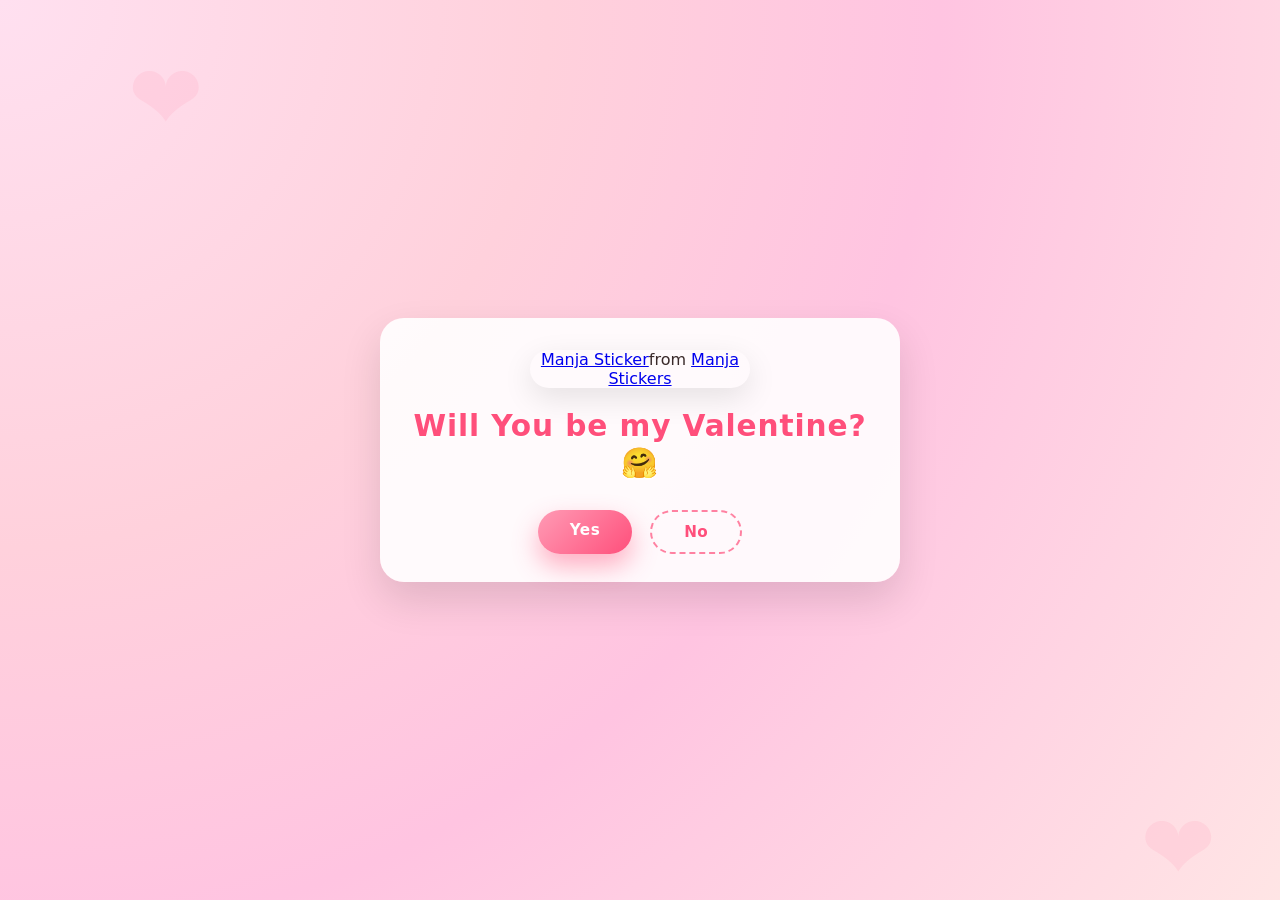
==== index.html @ c8dabf45 "First Commit" ====
<!DOCTYPE html>
<html lang="en">
  <head>
    <meta charset="UTF-8" />
    <meta name="viewport" content="width=device-width, initial-scale=1.0" />
    <title>Ask Her Out</title>

    <link rel="stylesheet" href="./style.css" />
  </head>
  <body>
    <div class="container">
      <div
        class="tenor-gif-embed"
        data-postid="22885016"
        data-share-method="host"
        data-aspect-ratio="1.04918"
        data-width="100%"
      >
        <a href="https://tenor.com/view/manja-gif-22885016">Manja Sticker</a
        >from
        <a href="https://tenor.com/search/manja-stickers">Manja Stickers</a>
      </div>
      <script
        type="text/javascript"
        async
        src="https://tenor.com/embed.js"
      ></script>
      <h1>Will You be my Valentine? 🤗</h1>

      <div class="btn">
        <a href="yes.html">Yes</a>
        <a href="no1.html">No</a>
      </div>
    </div>
  </body>
</html>
---- style.css ----
* {
  margin: 0;
  padding: 0;
  box-sizing: border-box;
}

body {
  width: 100%;
  min-height: 100vh;
  display: flex;
  justify-content: center;
  align-items: center;
  background: radial-gradient(
    circle at top left,
    #ffe0f0 0,
    #ffd1dc 35%,
    #ffc4e1 60%,
    #ffe5e5 100%
  );
  font-family: system-ui, -apple-system, BlinkMacSystemFont, "Segoe UI",
    sans-serif;
  color: #3a2a2a;
  position: relative;
  overflow: hidden;
}

body::before,
body::after {
  content: "❤";
  position: fixed;
  font-size: 90px;
  color: #ff9bb5;
  opacity: 0.18;
  filter: blur(0.5px);
  animation: float-hearts 18s infinite linear;
  z-index: 0;
}

body::before {
  top: 5%;
  left: 10%;
}

body::after {
  bottom: 0;
  right: 5%;
  animation-delay: -9s;
}

@keyframes float-hearts {
  0% {
    transform: translateY(0) translateX(0) rotate(0deg);
  }
  50% {
    transform: translateY(-25px) translateX(10px) rotate(5deg);
  }
  100% {
    transform: translateY(0) translateX(0) rotate(0deg);
  }
}

.container {
  display: flex;
  flex-direction: column;
  text-align: center;
  align-items: center;
  gap: 20px;
  max-width: 520px;
  margin: 20px;
  padding: 32px 28px 28px;
  background: rgba(255, 255, 255, 0.9);
  border-radius: 24px;
  box-shadow: 0 18px 40px rgba(0, 0, 0, 0.12);
  position: relative;
  z-index: 1;
  animation: pop-in 0.7s ease-out both;
}

@keyframes pop-in {
  0% {
    opacity: 0;
    transform: translateY(14px) scale(0.96);
  }
  100% {
    opacity: 1;
    transform: translateY(0) scale(1);
  }
}

.container .tenor-gif-embed {
  max-width: 220px;
  border-radius: 20px;
  overflow: hidden;
  box-shadow: 0 10px 30px rgba(0, 0, 0, 0.1);
}

h1 {
  font-size: 1.85rem;
  line-height: 1.25;
  letter-spacing: 0.03em;
  color: #ff4f7b;
  text-shadow: 0 2px 0 rgba(255, 255, 255, 0.9);
}

h1 span.emoji {
  font-size: 2.1rem;
}

.container .btn {
  display: flex;
  gap: 18px;
  margin-top: 8px;
}

.btn a {
  text-decoration: none;
  color: #ffffff;
  background: linear-gradient(135deg, #ff7ea9, #ff4f7b);
  padding: 11px 32px;
  border-radius: 999px;
  box-shadow: 0 12px 26px rgba(255, 79, 123, 0.45);
  font-weight: 600;
  letter-spacing: 0.03em;
  font-size: 0.95rem;
  position: relative;
  overflow: hidden;
  transform: translateY(0);
  transition:
    transform 0.15s ease-out,
    box-shadow 0.15s ease-out,
    background 0.2s ease-out,
    filter 0.2s ease-out;
}

.btn a::after {
  content: "";
  position: absolute;
  inset: 0;
  background: radial-gradient(
    circle at 0 0,
    rgba(255, 255, 255, 0.45),
    transparent 55%
  );
  opacity: 0;
  transition: opacity 0.2s ease-out;
}

.btn a:hover {
  transform: translateY(-2px) scale(1.03);
  box-shadow: 0 16px 34px rgba(255, 79, 123, 0.6);
}

.btn a:hover::after {
  opacity: 1;
}

.btn a:active {
  transform: translateY(0);
  box-shadow: 0 10px 22px rgba(255, 79, 123, 0.45);
}

/* Yes button (first link) */
.btn a:first-child {
  background: linear-gradient(135deg, #ff9bb5, #ff4f7b);
}

/* No button (second link) */
.btn a:last-child {
  background: transparent;
  color: #ff4f7b;
  border: 2px dashed rgba(255, 79, 123, 0.7);
  box-shadow: none;
}

.btn a:last-child:hover {
  background: rgba(255, 249, 250, 0.9);
  box-shadow: 0 10px 24px rgba(0, 0, 0, 0.08);
}
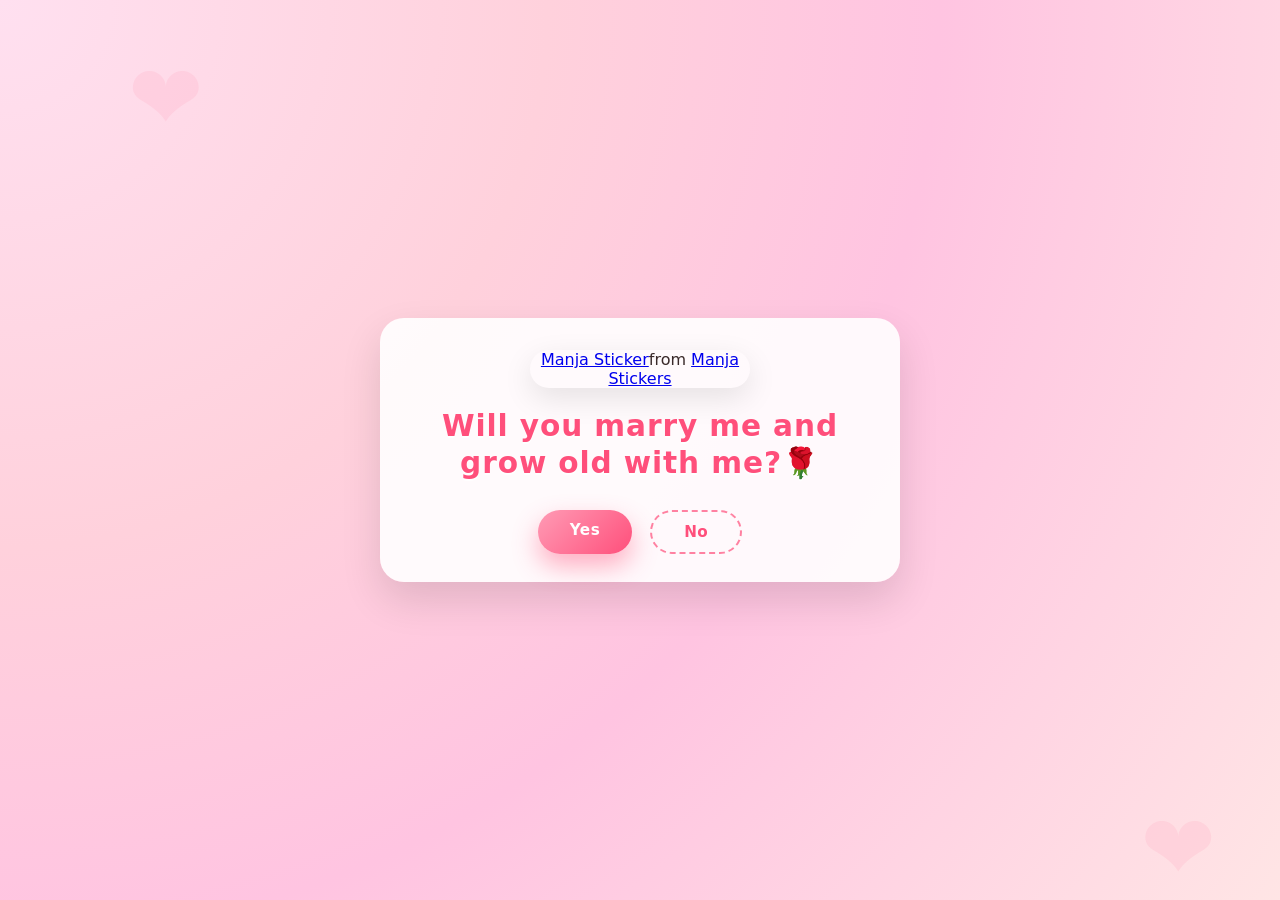
==== commit 763bf042: "Changes Done in the comments" ====
--- a/index.html
+++ b/index.html
@@ -25,7 +25,7 @@
         async
         src="https://tenor.com/embed.js"
       ></script>
-      <h1>Will You be my Valentine? 🤗</h1>
+      <h1>Will you marry me and grow old with me?🌹</h1>
 
       <div class="btn">
         <a href="yes.html">Yes</a>
